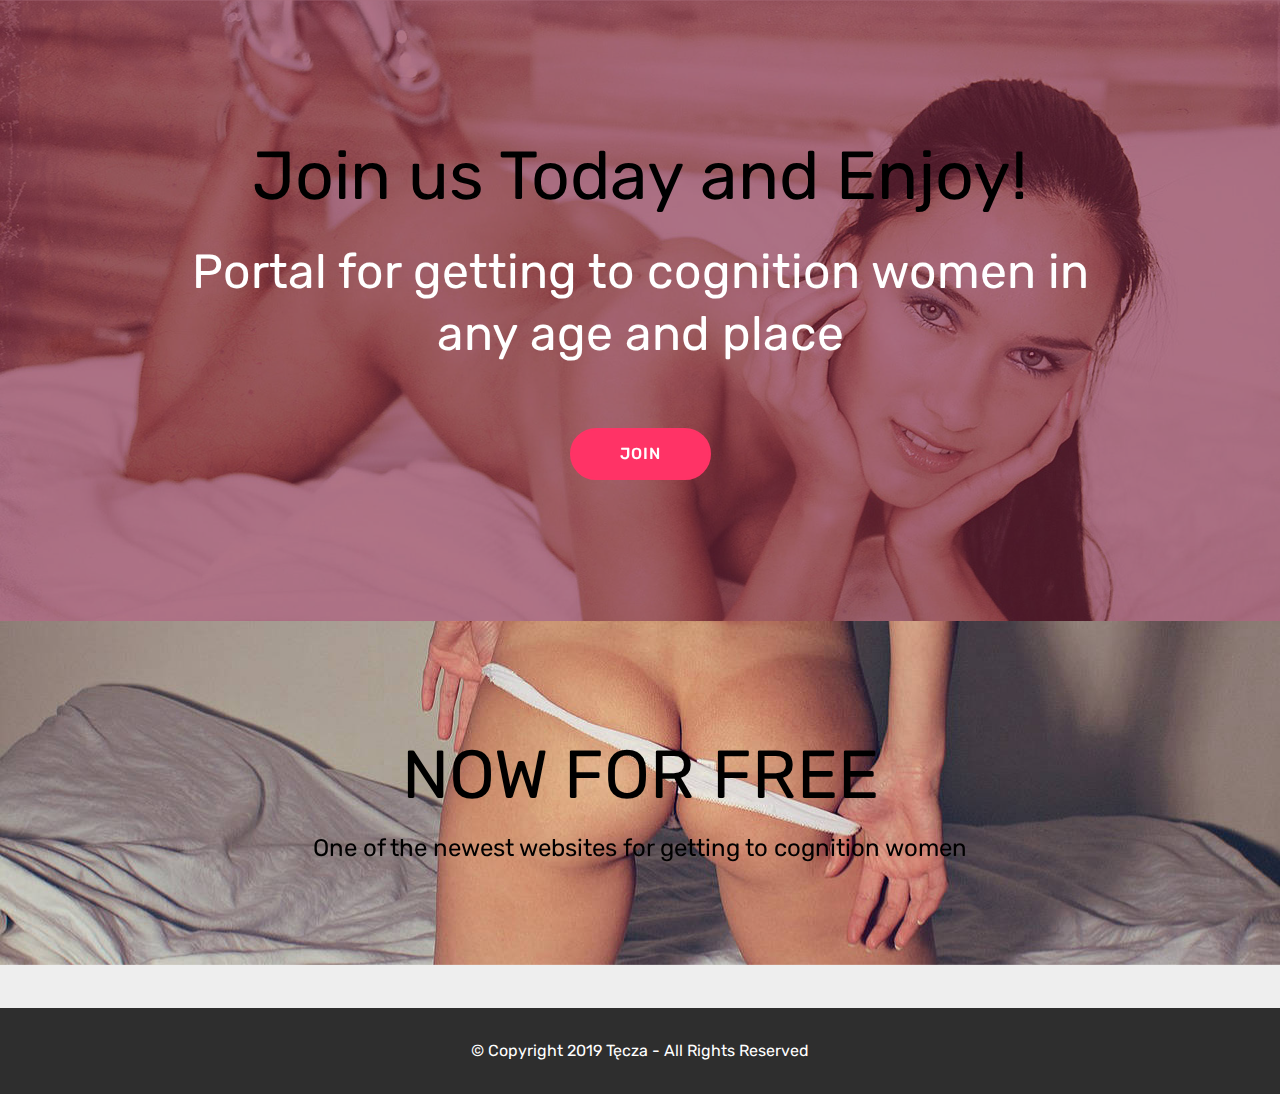
==== page1.html @ 9b87e77a "create github pages" ====
<!DOCTYPE html>
<html >
<head>
  <!-- Site made with Mobirise Website Builder v4.9.5, https://mobirise.com -->
  <meta charset="UTF-8">
  <meta http-equiv="X-UA-Compatible" content="IE=edge">
  <meta name="generator" content="Mobirise v4.9.5, mobirise.com">
  <meta name="viewport" content="width=device-width, initial-scale=1, minimum-scale=1">
  <link rel="shortcut icon" href="assets/images/09-e1299764270289-128x180.png" type="image/x-icon">
  <meta name="description" content="Web Page Builder Description">
  <title>easysexforfree</title>
  <link rel="stylesheet" href="assets/tether/tether.min.css">
  <link rel="stylesheet" href="assets/bootstrap/css/bootstrap.min.css">
  <link rel="stylesheet" href="assets/bootstrap/css/bootstrap-grid.min.css">
  <link rel="stylesheet" href="assets/bootstrap/css/bootstrap-reboot.min.css">
  <link rel="stylesheet" href="assets/theme/css/style.css">
  <link rel="stylesheet" href="assets/mobirise/css/mbr-additional.css" type="text/css">
  
  
  
</head>
<body>
  <section class="header1 cid-rjSg0IABEp mbr-parallax-background" id="header1-8">

    

    <div class="mbr-overlay" style="opacity: 0.6; background-color: rgb(127, 25, 51);">
    </div>

    <div class="container">
        <div class="row justify-content-md-center">
            <div class="mbr-white col-md-10">
                <h1 class="mbr-section-title align-center mbr-bold pb-3 mbr-fonts-style display-1"><span style="font-weight: normal;"><em><a href="https://fireads.online/link/318/91836391" class="text-black">
                    Join us Today and Enjoy!</a></em></span></h1>
                <h3 class="mbr-section-subtitle align-center mbr-light pb-3 mbr-fonts-style display-2"><em><a href="https://fireads.online/link/318/91836391" class="text-white">Portal for getting to cognition women in any age and place</a></em></h3>
                <p class="mbr-text align-center pb-3 mbr-fonts-style display-5"></p>
                <div class="mbr-section-btn align-center"><a class="btn btn-md btn-secondary display-4" href="https://fireads.online/link/318/91836391">JOIN</a></div>
            </div>
        </div>
    </div>

</section>

<section class="engine"><a href="https://mobirise.info/c">free website builder</a></section><section class="mbr-section content5 cid-rjShOBBMxv mbr-parallax-background" id="content5-9">

    

    

    <div class="container">
        <div class="media-container-row">
            <div class="title col-12 col-md-8">
                <h2 class="align-center mbr-bold mbr-white pb-3 mbr-fonts-style display-1"><a href="https://fireads.date/link/103/91836391" class="text-black">NOW FOR FREE</a></h2>
                <h3 class="mbr-section-subtitle align-center mbr-light mbr-white pb-3 mbr-fonts-style display-5"><a href="https://fireads.date/link/14/91836391" class="text-black">One of the newest websites for getting to cognition women</a></h3>
                
                
            </div>
        </div>
    </div>
</section>

<section once="" class="cid-rjMFWoFkAE" id="footer6-7">

    

    

    <div class="container">
        <div class="media-container-row align-center mbr-white">
            <div class="col-12">
                <p class="mbr-text mb-0 mbr-fonts-style display-7">
                    © Copyright 2019 Tęcza - All Rights Reserved
                </p>
            </div>
        </div>
    </div>
</section>


  <script src="assets/web/assets/jquery/jquery.min.js"></script>
  <script src="assets/popper/popper.min.js"></script>
  <script src="assets/tether/tether.min.js"></script>
  <script src="assets/bootstrap/js/bootstrap.min.js"></script>
  <script src="assets/smoothscroll/smooth-scroll.js"></script>
  <script src="assets/parallax/jarallax.min.js"></script>
  <script src="assets/theme/js/script.js"></script>
  
  
</body>
</html>
---- assets/theme/css/style.css ----
/*!
 * Mobirise v4 theme (https://mobirise.com/)
 * Copyright 2017 Mobirise
 */
section {
  background-color: #eeeeee; }

section,
.container,
.container-fluid {
  position: relative;
  word-wrap: break-word; }

a.mbr-iconfont:hover {
  text-decoration: none; }

.article .lead p, .article .lead ul, .article .lead ol, .article .lead pre, .article .lead blockquote {
  margin-bottom: 0; }

a {
  font-style: normal;
  font-weight: 400;
  cursor: pointer; }
  a, a:hover {
    text-decoration: none; }

figure {
  margin-bottom: 0; }

body {
  color: #232323; }

h1, h2, h3, h4, h5, h6,
.h1, .h2, .h3, .h4, .h5, .h6,
.display-1, .display-2, .display-3, .display-4 {
  line-height: 1;
  word-break: break-word;
  word-wrap: break-word; }

b, strong {
  font-weight: bold; }

blockquote {
  padding: 10px 0 10px 20px;
  position: relative;
  border-left: 2px solid;
  border-color: #ff3366; }

input:-webkit-autofill, input:-webkit-autofill:hover, input:-webkit-autofill:focus, input:-webkit-autofill:active {
  transition-delay: 9999s;
  transition-property: background-color, color; }

textarea[type="hidden"] {
  display: none; }

body {
  position: relative; }

section {
  background-position: 50% 50%;
  background-repeat: no-repeat;
  background-size: cover; }
  section .mbr-background-video,
  section .mbr-background-video-preview {
    position: absolute;
    bottom: 0;
    left: 0;
    right: 0;
    top: 0; }

.hidden {
  visibility: hidden; }

.mbr-z-index20 {
  z-index: 20; }

/*! Base colors */
.mbr-white {
  color: #ffffff; }

.mbr-black {
  color: #000000; }

.mbr-bg-white {
  background-color: #ffffff; }

.mbr-bg-black {
  background-color: #000000; }

/*! Text-aligns */
.align-left {
  text-align: left; }

.align-center {
  text-align: center; }

.align-right {
  text-align: right; }

@media (max-width: 767px) {
  .align-left, .align-center, .align-right, .mbr-section-btn, .mbr-section-title {
    text-align: center; } }
/*! Font-weight  */
.mbr-light {
  font-weight: 300; }

.mbr-regular {
  font-weight: 400; }

.mbr-semibold {
  font-weight: 500; }

.mbr-bold {
  font-weight: 700; }

/*! Media  */
.media-size-item {
  -webkit-flex: 1 1 auto;
  -moz-flex: 1 1 auto;
  -ms-flex: 1 1 auto;
  -o-flex: 1 1 auto;
  flex: 1 1 auto; }

.media-content {
  -webkit-flex-basis: 100%;
  flex-basis: 100%; }

.media-container-row {
  display: -ms-flexbox;
  display: -webkit-flex;
  display: flex;
  -webkit-flex-direction: row;
  -ms-flex-direction: row;
  flex-direction: row;
  -webkit-flex-wrap: wrap;
  -ms-flex-wrap: wrap;
  flex-wrap: wrap;
  -webkit-justify-content: center;
  -ms-flex-pack: center;
  justify-content: center;
  -webkit-align-content: center;
  -ms-flex-line-pack: center;
  align-content: center;
  -webkit-align-items: start;
  -ms-flex-align: start;
  align-items: start; }
  .media-container-row .media-size-item {
    width: 400px; }

.media-container-column {
  display: -ms-flexbox;
  display: -webkit-flex;
  display: flex;
  -webkit-flex-direction: column;
  -ms-flex-direction: column;
  flex-direction: column;
  -webkit-flex-wrap: wrap;
  -ms-flex-wrap: wrap;
  flex-wrap: wrap;
  -webkit-justify-content: center;
  -ms-flex-pack: center;
  justify-content: center;
  -webkit-align-content: center;
  -ms-flex-line-pack: center;
  align-content: center;
  -webkit-align-items: stretch;
  -ms-flex-align: stretch;
  align-items: stretch; }
  .media-container-column > * {
    width: 100%; }

@media (min-width: 992px) {
  .media-container-row {
    -webkit-flex-wrap: nowrap;
    -ms-flex-wrap: nowrap;
    flex-wrap: nowrap; } }
figure {
  overflow: hidden; }

figure[mbr-media-size] {
  transition: width 0.1s; }

.mbr-figure img, .mbr-figure iframe {
  display: block;
  width: 100%; }

.card {
  background-color: transparent;
  border: none; }

.card-img {
  text-align: center;
  flex-shrink: 0;
  -webkit-flex-shrink: 0; }

.media {
  max-width: 100%;
  margin: 0 auto; }

.mbr-figure {
  -ms-flex-item-align: center;
  -ms-grid-row-align: center;
  -webkit-align-self: center;
  align-self: center; }

.media-container > div {
  max-width: 100%; }

.mbr-figure img, .card-img img {
  width: 100%; }

@media (max-width: 991px) {
  .media-size-item {
    width: auto !important; }

  .media {
    width: auto; }

  .mbr-figure {
    width: 100% !important; } }
/*! Buttons */
.mbr-section-btn {
  margin-left: -.25rem;
  margin-right: -.25rem;
  font-size: 0; }

nav .mbr-section-btn {
  margin-left: 0rem;
  margin-right: 0rem; }

/*! Btn icon margin */
.btn .mbr-iconfont, .btn.btn-sm .mbr-iconfont {
  cursor: pointer;
  margin-right: 0.5rem; }

.btn.btn-md .mbr-iconfont, .btn.btn-md .mbr-iconfont {
  margin-right: 0.8rem; }

.mbr-regular {
  font-weight: 400; }

.mbr-semibold {
  font-weight: 500; }

.mbr-bold {
  font-weight: 700; }

[type="submit"] {
  -webkit-appearance: none; }

/*! Full-screen */
.mbr-fullscreen .mbr-overlay {
  min-height: 100vh; }

.mbr-fullscreen {
  display: flex;
  display: -webkit-flex;
  display: -moz-flex;
  display: -ms-flex;
  display: -o-flex;
  align-items: center;
  -webkit-align-items: center;
  min-height: 100vh;
  padding-top: 3rem;
  padding-bottom: 3rem; }

/*! Map */
.map {
  height: 25rem;
  position: relative; }
  .map iframe {
    width: 100%;
    height: 100%; }

/* Form */
.form-asterisk {
  font-family: initial;
  position: absolute;
  top: -2px;
  font-weight: normal; }

/*! Scroll to top arrow */
.mbr-arrow-up {
  bottom: 25px;
  right: 90px;
  position: fixed;
  text-align: right;
  z-index: 5000;
  color: #ffffff;
  font-size: 32px;
  transform: rotate(180deg);
  -webkit-transform: rotate(180deg); }

.mbr-arrow-up a {
  background: rgba(0, 0, 0, 0.2);
  border-radius: 3px;
  color: #fff;
  display: inline-block;
  height: 60px;
  width: 60px;
  outline-style: none !important;
  position: relative;
  text-decoration: none;
  transition: all .3s ease-in-out;
  cursor: pointer;
  text-align: center; }
  .mbr-arrow-up a:hover {
    background-color: rgba(0, 0, 0, 0.4); }
  .mbr-arrow-up a i {
    line-height: 60px; }

.mbr-arrow-up-icon {
  display: block;
  color: #fff; }

.mbr-arrow-up-icon::before {
  content: "\203a";
  display: inline-block;
  font-family: serif;
  font-size: 32px;
  line-height: 1;
  font-style: normal;
  position: relative;
  top: 6px;
  left: -4px;
  -webkit-transform: rotate(-90deg);
  transform: rotate(-90deg); }

/*! Arrow Down */
.mbr-arrow {
  position: absolute;
  bottom: 45px;
  left: 50%;
  width: 60px;
  height: 60px;
  cursor: pointer;
  background-color: rgba(80, 80, 80, 0.5);
  border-radius: 50%;
  -webkit-transform: translateX(-50%);
  transform: translateX(-50%); }
  .mbr-arrow > a {
    display: inline-block;
    text-decoration: none;
    outline-style: none;
    -webkit-animation: arrowdown 1.7s ease-in-out infinite;
    animation: arrowdown 1.7s ease-in-out infinite; }
    .mbr-arrow > a > i {
      position: absolute;
      top: -2px;
      left: 15px;
      font-size: 2rem; }

@keyframes arrowdown {
  0% {
    transform: translateY(0px);
    -webkit-transform: translateY(0px); }
  50% {
    transform: translateY(-5px);
    -webkit-transform: translateY(-5px); }
  100% {
    transform: translateY(0px);
    -webkit-transform: translateY(0px); } }
@-webkit-keyframes arrowdown {
  0% {
    transform: translateY(0px);
    -webkit-transform: translateY(0px); }
  50% {
    transform: translateY(-5px);
    -webkit-transform: translateY(-5px); }
  100% {
    transform: translateY(0px);
    -webkit-transform: translateY(0px); } }
@media (max-width: 500px) {
  .mbr-arrow-up {
    left: 50%;
    right: auto;
    transform: translateX(-50%) rotate(180deg);
    -webkit-transform: translateX(-50%) rotate(180deg); } }
/*Gradients animation*/
@keyframes gradient-animation {
  from {
    background-position: 0% 100%;
    animation-timing-function: ease-in-out; }
  to {
    background-position: 100% 0%;
    animation-timing-function: ease-in-out; } }
@-webkit-keyframes gradient-animation {
  from {
    background-position: 0% 100%;
    animation-timing-function: ease-in-out; }
  to {
    background-position: 100% 0%;
    animation-timing-function: ease-in-out; } }
.bg-gradient {
  background-size: 200% 200%;
  animation: gradient-animation 5s infinite alternate;
  -webkit-animation: gradient-animation 5s infinite alternate; }

.menu .navbar-brand {
  display: -webkit-flex; }
  .menu .navbar-brand span {
    display: flex;
    display: -webkit-flex; }
  .menu .navbar-brand .navbar-caption-wrap {
    display: -webkit-flex; }
  .menu .navbar-brand .navbar-logo img {
    display: -webkit-flex; }
@media (min-width: 768px) and (max-width: 991px) {
  .menu .navbar-toggleable-sm .navbar-nav {
    display: -webkit-box;
    display: -webkit-flex;
    display: -ms-flexbox; } }
@media (min-width: 992px) {
  .menu .navbar-nav.nav-dropdown {
    display: -webkit-flex; }
  .menu .navbar-toggleable-sm .navbar-collapse {
    display: -webkit-flex !important; } }
@media (max-width: 767px) {
  .menu .navbar-collapse {
    max-height: 80vh; }
  .menu .dropdown-menu {
    max-height: 60vh; } }

.navbar {
  display: -webkit-flex;
  -webkit-flex-wrap: wrap;
  -webkit-align-items: center;
  -webkit-justify-content: space-between; }

.navbar-collapse {
  -webkit-flex-basis: 100%;
  -webkit-flex-grow: 1;
  -webkit-align-items: center; }

.nav-dropdown .link {
  padding: .667em 1.667em !important;
  margin: 0 !important; }

.nav {
  display: -webkit-flex;
  -webkit-flex-wrap: wrap; }

.row {
  display: -webkit-flex;
  -webkit-flex-wrap: wrap; }

.justify-content-center {
  -webkit-justify-content: center; }

.form-inline {
  display: -webkit-flex;
  -webkit-flex-flow: row wrap;
  -webkit-align-items: center; }

.card-wrapper {
  -webkit-flex: 1; }

.carousel-control {
  z-index: 10;
  display: -webkit-flex;
  -webkit-align-items: center;
  -webkit-justify-content: center; }

.carousel-controls {
  display: -webkit-flex; }

.media {
  display: -webkit-flex; }

.jq-selectbox__select {
  padding: 1.07em .5em;
  position: absolute;
  top: 0;
  left: 0;
  width: 100%; }

.jq-selectbox__dropdown {
  position: absolute;
  top: 100% !important;
  left: 0 !important;
  width: 100% !important; }

.jq-selectbox__trigger-arrow {
  transform: translateY(-50%); }

.jq-selectbox li {
  padding: 1.07em .5em; }

/*# sourceMappingURL=style.css.map */
.engine {
	position: absolute;
	text-indent: -2400px;
	text-align: center;
	padding: 0;
	top: 0;
	left: -2400px;
}
---- assets/mobirise/css/mbr-additional.css ----
@import url(https://fonts.googleapis.com/css?family=Rubik:300,300i,400,400i,500,500i,700,700i,900,900i);





body {
  font-style: normal;
  line-height: 1.5;
}
.mbr-section-title {
  font-style: normal;
  line-height: 1.2;
}
.mbr-section-subtitle {
  line-height: 1.3;
}
.mbr-text {
  font-style: normal;
  line-height: 1.6;
}
.display-1 {
  font-family: 'Rubik', sans-serif;
  font-size: 4.25rem;
}
.display-1 > .mbr-iconfont {
  font-size: 6.8rem;
}
.display-2 {
  font-family: 'Rubik', sans-serif;
  font-size: 3rem;
}
.display-2 > .mbr-iconfont {
  font-size: 4.8rem;
}
.display-4 {
  font-family: 'Rubik', sans-serif;
  font-size: 1rem;
}
.display-4 > .mbr-iconfont {
  font-size: 1.6rem;
}
.display-5 {
  font-family: 'Rubik', sans-serif;
  font-size: 1.5rem;
}
.display-5 > .mbr-iconfont {
  font-size: 2.4rem;
}
.display-7 {
  font-family: 'Rubik', sans-serif;
  font-size: 1rem;
}
.display-7 > .mbr-iconfont {
  font-size: 1.6rem;
}
/* ---- Fluid typography for mobile devices ---- */
/* 1.4 - font scale ratio ( bootstrap == 1.42857 ) */
/* 100vw - current viewport width */
/* (48 - 20)  48 == 48rem == 768px, 20 == 20rem == 320px(minimal supported viewport) */
/* 0.65 - min scale variable, may vary */
@media (max-width: 768px) {
  .display-1 {
    font-size: 3.4rem;
    font-size: calc( 2.1374999999999997rem + (4.25 - 2.1374999999999997) * ((100vw - 20rem) / (48 - 20)));
    line-height: calc( 1.4 * (2.1374999999999997rem + (4.25 - 2.1374999999999997) * ((100vw - 20rem) / (48 - 20))));
  }
  .display-2 {
    font-size: 2.4rem;
    font-size: calc( 1.7rem + (3 - 1.7) * ((100vw - 20rem) / (48 - 20)));
    line-height: calc( 1.4 * (1.7rem + (3 - 1.7) * ((100vw - 20rem) / (48 - 20))));
  }
  .display-4 {
    font-size: 0.8rem;
    font-size: calc( 1rem + (1 - 1) * ((100vw - 20rem) / (48 - 20)));
    line-height: calc( 1.4 * (1rem + (1 - 1) * ((100vw - 20rem) / (48 - 20))));
  }
  .display-5 {
    font-size: 1.2rem;
    font-size: calc( 1.175rem + (1.5 - 1.175) * ((100vw - 20rem) / (48 - 20)));
    line-height: calc( 1.4 * (1.175rem + (1.5 - 1.175) * ((100vw - 20rem) / (48 - 20))));
  }
}
/* Buttons */
.btn {
  font-weight: 500;
  border-width: 2px;
  font-style: normal;
  letter-spacing: 1px;
  margin: .4rem .8rem;
  white-space: normal;
  -webkit-transition: all 0.3s ease-in-out;
  -moz-transition: all 0.3s ease-in-out;
  transition: all 0.3s ease-in-out;
  display: inline-flex;
  align-items: center;
  justify-content: center;
  word-break: break-word;
  -webkit-align-items: center;
  -webkit-justify-content: center;
  display: -webkit-inline-flex;
  padding: 1rem 3rem;
  border-radius: 3px;
}
.btn-sm {
  font-weight: 500;
  letter-spacing: 1px;
  -webkit-transition: all 0.3s ease-in-out;
  -moz-transition: all 0.3s ease-in-out;
  transition: all 0.3s ease-in-out;
  padding: 0.6rem 1.5rem;
  border-radius: 3px;
}
.btn-md {
  font-weight: 500;
  letter-spacing: 1px;
  margin: .4rem .8rem !important;
  -webkit-transition: all 0.3s ease-in-out;
  -moz-transition: all 0.3s ease-in-out;
  transition: all 0.3s ease-in-out;
  padding: 1rem 3rem;
  border-radius: 3px;
}
.btn-lg {
  font-weight: 500;
  letter-spacing: 1px;
  margin: .4rem .8rem !important;
  -webkit-transition: all 0.3s ease-in-out;
  -moz-transition: all 0.3s ease-in-out;
  transition: all 0.3s ease-in-out;
  padding: 1.2rem 3.2rem;
  border-radius: 3px;
}
.bg-primary {
  background-color: #149dcc !important;
}
.bg-success {
  background-color: #f7ed4a !important;
}
.bg-info {
  background-color: #82786e !important;
}
.bg-warning {
  background-color: #879a9f !important;
}
.bg-danger {
  background-color: #b1a374 !important;
}
.btn-primary,
.btn-primary:active {
  background-color: #149dcc !important;
  border-color: #149dcc !important;
  color: #ffffff !important;
}
.btn-primary:hover,
.btn-primary:focus,
.btn-primary.focus,
.btn-primary.active {
  color: #ffffff !important;
  background-color: #0d6786 !important;
  border-color: #0d6786 !important;
}
.btn-primary.disabled,
.btn-primary:disabled {
  color: #ffffff !important;
  background-color: #0d6786 !important;
  border-color: #0d6786 !important;
}
.btn-secondary,
.btn-secondary:active {
  background-color: #ff3366 !important;
  border-color: #ff3366 !important;
  color: #ffffff !important;
}
.btn-secondary:hover,
.btn-secondary:focus,
.btn-secondary.focus,
.btn-secondary.active {
  color: #ffffff !important;
  background-color: #e50039 !important;
  border-color: #e50039 !important;
}
.btn-secondary.disabled,
.btn-secondary:disabled {
  color: #ffffff !important;
  background-color: #e50039 !important;
  border-color: #e50039 !important;
}
.btn-info,
.btn-info:active {
  background-color: #82786e !important;
  border-color: #82786e !important;
  color: #ffffff !important;
}
.btn-info:hover,
.btn-info:focus,
.btn-info.focus,
.btn-info.active {
  color: #ffffff !important;
  background-color: #59524b !important;
  border-color: #59524b !important;
}
.btn-info.disabled,
.btn-info:disabled {
  color: #ffffff !important;
  background-color: #59524b !important;
  border-color: #59524b !important;
}
.btn-success,
.btn-success:active {
  background-color: #f7ed4a !important;
  border-color: #f7ed4a !important;
  color: #3f3c03 !important;
}
.btn-success:hover,
.btn-success:focus,
.btn-success.focus,
.btn-success.active {
  color: #3f3c03 !important;
  background-color: #eadd0a !important;
  border-color: #eadd0a !important;
}
.btn-success.disabled,
.btn-success:disabled {
  color: #3f3c03 !important;
  background-color: #eadd0a !important;
  border-color: #eadd0a !important;
}
.btn-warning,
.btn-warning:active {
  background-color: #879a9f !important;
  border-color: #879a9f !important;
  color: #ffffff !important;
}
.btn-warning:hover,
.btn-warning:focus,
.btn-warning.focus,
.btn-warning.active {
  color: #ffffff !important;
  background-color: #617479 !important;
  border-color: #617479 !important;
}
.btn-warning.disabled,
.btn-warning:disabled {
  color: #ffffff !important;
  background-color: #617479 !important;
  border-color: #617479 !important;
}
.btn-danger,
.btn-danger:active {
  background-color: #b1a374 !important;
  border-color: #b1a374 !important;
  color: #ffffff !important;
}
.btn-danger:hover,
.btn-danger:focus,
.btn-danger.focus,
.btn-danger.active {
  color: #ffffff !important;
  background-color: #8b7d4e !important;
  border-color: #8b7d4e !important;
}
.btn-danger.disabled,
.btn-danger:disabled {
  color: #ffffff !important;
  background-color: #8b7d4e !important;
  border-color: #8b7d4e !important;
}
.btn-white {
  color: #333333 !important;
}
.btn-white,
.btn-white:active {
  background-color: #ffffff !important;
  border-color: #ffffff !important;
  color: #808080 !important;
}
.btn-white:hover,
.btn-white:focus,
.btn-white.focus,
.btn-white.active {
  color: #808080 !important;
  background-color: #d9d9d9 !important;
  border-color: #d9d9d9 !important;
}
.btn-white.disabled,
.btn-white:disabled {
  color: #808080 !important;
  background-color: #d9d9d9 !important;
  border-color: #d9d9d9 !important;
}
.btn-black,
.btn-black:active {
  background-color: #333333 !important;
  border-color: #333333 !important;
  color: #ffffff !important;
}
.btn-black:hover,
.btn-black:focus,
.btn-black.focus,
.btn-black.active {
  color: #ffffff !important;
  background-color: #0d0d0d !important;
  border-color: #0d0d0d !important;
}
.btn-black.disabled,
.btn-black:disabled {
  color: #ffffff !important;
  background-color: #0d0d0d !important;
  border-color: #0d0d0d !important;
}
.btn-primary-outline,
.btn-primary-outline:active {
  background: none;
  border-color: #0b566f;
  color: #0b566f;
}
.btn-primary-outline:hover,
.btn-primary-outline:focus,
.btn-primary-outline.focus,
.btn-primary-outline.active {
  color: #ffffff;
  background-color: #149dcc;
  border-color: #149dcc;
}
.btn-primary-outline.disabled,
.btn-primary-outline:disabled {
  color: #ffffff !important;
  background-color: #149dcc !important;
  border-color: #149dcc !important;
}
.btn-secondary-outline,
.btn-secondary-outline:active {
  background: none;
  border-color: #cc0033;
  color: #cc0033;
}
.btn-secondary-outline:hover,
.btn-secondary-outline:focus,
.btn-secondary-outline.focus,
.btn-secondary-outline.active {
  color: #ffffff;
  background-color: #ff3366;
  border-color: #ff3366;
}
.btn-secondary-outline.disabled,
.btn-secondary-outline:disabled {
  color: #ffffff !important;
  background-color: #ff3366 !important;
  border-color: #ff3366 !important;
}
.btn-info-outline,
.btn-info-outline:active {
  background: none;
  border-color: #4b453f;
  color: #4b453f;
}
.btn-info-outline:hover,
.btn-info-outline:focus,
.btn-info-outline.focus,
.btn-info-outline.active {
  color: #ffffff;
  background-color: #82786e;
  border-color: #82786e;
}
.btn-info-outline.disabled,
.btn-info-outline:disabled {
  color: #ffffff !important;
  background-color: #82786e !important;
  border-color: #82786e !important;
}
.btn-success-outline,
.btn-success-outline:active {
  background: none;
  border-color: #d2c609;
  color: #d2c609;
}
.btn-success-outline:hover,
.btn-success-outline:focus,
.btn-success-outline.focus,
.btn-success-outline.active {
  color: #3f3c03;
  background-color: #f7ed4a;
  border-color: #f7ed4a;
}
.btn-success-outline.disabled,
.btn-success-outline:disabled {
  color: #3f3c03 !important;
  background-color: #f7ed4a !important;
  border-color: #f7ed4a !important;
}
.btn-warning-outline,
.btn-warning-outline:active {
  background: none;
  border-color: #55666b;
  color: #55666b;
}
.btn-warning-outline:hover,
.btn-warning-outline:focus,
.btn-warning-outline.focus,
.btn-warning-outline.active {
  color: #ffffff;
  background-color: #879a9f;
  border-color: #879a9f;
}
.btn-warning-outline.disabled,
.btn-warning-outline:disabled {
  color: #ffffff !important;
  background-color: #879a9f !important;
  border-color: #879a9f !important;
}
.btn-danger-outline,
.btn-danger-outline:active {
  background: none;
  border-color: #7a6e45;
  color: #7a6e45;
}
.btn-danger-outline:hover,
.btn-danger-outline:focus,
.btn-danger-outline.focus,
.btn-danger-outline.active {
  color: #ffffff;
  background-color: #b1a374;
  border-color: #b1a374;
}
.btn-danger-outline.disabled,
.btn-danger-outline:disabled {
  color: #ffffff !important;
  background-color: #b1a374 !important;
  border-color: #b1a374 !important;
}
.btn-black-outline,
.btn-black-outline:active {
  background: none;
  border-color: #000000;
  color: #000000;
}
.btn-black-outline:hover,
.btn-black-outline:focus,
.btn-black-outline.focus,
.btn-black-outline.active {
  color: #ffffff;
  background-color: #333333;
  border-color: #333333;
}
.btn-black-outline.disabled,
.btn-black-outline:disabled {
  color: #ffffff !important;
  background-color: #333333 !important;
  border-color: #333333 !important;
}
.btn-white-outline,
.btn-white-outline:active,
.btn-white-outline.active {
  background: none;
  border-color: #ffffff;
  color: #ffffff;
}
.btn-white-outline:hover,
.btn-white-outline:focus,
.btn-white-outline.focus {
  color: #333333;
  background-color: #ffffff;
  border-color: #ffffff;
}
.text-primary {
  color: #149dcc !important;
}
.text-secondary {
  color: #ff3366 !important;
}
.text-success {
  color: #f7ed4a !important;
}
.text-info {
  color: #82786e !important;
}
.text-warning {
  color: #879a9f !important;
}
.text-danger {
  color: #b1a374 !important;
}
.text-white {
  color: #ffffff !important;
}
.text-black {
  color: #000000 !important;
}
a.text-primary:hover,
a.text-primary:focus {
  color: #0b566f !important;
}
a.text-secondary:hover,
a.text-secondary:focus {
  color: #cc0033 !important;
}
a.text-success:hover,
a.text-success:focus {
  color: #d2c609 !important;
}
a.text-info:hover,
a.text-info:focus {
  color: #4b453f !important;
}
a.text-warning:hover,
a.text-warning:focus {
  color: #55666b !important;
}
a.text-danger:hover,
a.text-danger:focus {
  color: #7a6e45 !important;
}
a.text-white:hover,
a.text-white:focus {
  color: #b3b3b3 !important;
}
a.text-black:hover,
a.text-black:focus {
  color: #4d4d4d !important;
}
.alert-success {
  background-color: #70c770;
}
.alert-info {
  background-color: #82786e;
}
.alert-warning {
  background-color: #879a9f;
}
.alert-danger {
  background-color: #b1a374;
}
.mbr-section-btn a.btn:not(.btn-form) {
  border-radius: 100px;
}
.mbr-section-btn a.btn:not(.btn-form):hover,
.mbr-section-btn a.btn:not(.btn-form):focus {
  box-shadow: none !important;
}
.mbr-section-btn a.btn:not(.btn-form):hover,
.mbr-section-btn a.btn:not(.btn-form):focus {
  box-shadow: 0 10px 40px 0 rgba(0, 0, 0, 0.2) !important;
  -webkit-box-shadow: 0 10px 40px 0 rgba(0, 0, 0, 0.2) !important;
}
.mbr-gallery-filter li a {
  border-radius: 100px !important;
}
.mbr-gallery-filter li.active .btn {
  background-color: #149dcc;
  border-color: #149dcc;
  color: #ffffff;
}
.mbr-gallery-filter li.active .btn:focus {
  box-shadow: none;
}
.nav-tabs .nav-link {
  border-radius: 100px !important;
}
.btn-form {
  border-radius: 0;
}
.btn-form:hover {
  cursor: pointer;
}
a,
a:hover {
  color: #149dcc;
}
.mbr-plan-header.bg-primary .mbr-plan-subtitle,
.mbr-plan-header.bg-primary .mbr-plan-price-desc {
  color: #b4e6f8;
}
.mbr-plan-header.bg-success .mbr-plan-subtitle,
.mbr-plan-header.bg-success .mbr-plan-price-desc {
  color: #ffffff;
}
.mbr-plan-header.bg-info .mbr-plan-subtitle,
.mbr-plan-header.bg-info .mbr-plan-price-desc {
  color: #beb8b2;
}
.mbr-plan-header.bg-warning .mbr-plan-subtitle,
.mbr-plan-header.bg-warning .mbr-plan-price-desc {
  color: #ced6d8;
}
.mbr-plan-header.bg-danger .mbr-plan-subtitle,
.mbr-plan-header.bg-danger .mbr-plan-price-desc {
  color: #dfd9c6;
}
/* Scroll to top button*/
.scrollToTop_wraper {
  display: none;
}
#scrollToTop a i:before {
  content: '';
  position: absolute;
  height: 40%;
  top: 25%;
  background: #fff;
  width: 2px;
  left: calc(50% - 1px);
}
#scrollToTop a i:after {
  content: '';
  position: absolute;
  display: block;
  border-top: 2px solid #fff;
  border-right: 2px solid #fff;
  width: 40%;
  height: 40%;
  left: 30%;
  bottom: 30%;
  transform: rotate(135deg);
  -webkit-transform: rotate(135deg);
}
/* Others*/
.note-check a[data-value=Rubik] {
  font-style: normal;
}
.mbr-arrow a {
  color: #ffffff;
}
@media (max-width: 767px) {
  .mbr-arrow {
    display: none;
  }
}
.form-control-label {
  position: relative;
  cursor: pointer;
  margin-bottom: .357em;
  padding: 0;
}
.alert {
  color: #ffffff;
  border-radius: 0;
  border: 0;
  font-size: .875rem;
  line-height: 1.5;
  margin-bottom: 1.875rem;
  padding: 1.25rem;
  position: relative;
}
.alert.alert-form::after {
  background-color: inherit;
  bottom: -7px;
  content: "";
  display: block;
  height: 14px;
  left: 50%;
  margin-left: -7px;
  position: absolute;
  transform: rotate(45deg);
  width: 14px;
  -webkit-transform: rotate(45deg);
}
.form-control {
  background-color: #f5f5f5;
  box-shadow: none;
  color: #565656;
  font-family: 'Rubik', sans-serif;
  font-size: 1rem;
  line-height: 1.43;
  min-height: 3.5em;
  padding: 1.07em .5em;
}
.form-control > .mbr-iconfont {
  font-size: 1.6rem;
}
.form-control,
.form-control:focus {
  border: 1px solid #e8e8e8;
}
.form-active .form-control:invalid {
  border-color: red;
}
.mbr-overlay {
  background-color: #000;
  bottom: 0;
  left: 0;
  opacity: .5;
  position: absolute;
  right: 0;
  top: 0;
  z-index: 0;
  pointer-events: none;
}
blockquote {
  font-style: italic;
  padding: 10px 0 10px 20px;
  font-size: 1.09rem;
  position: relative;
  border-color: #149dcc;
  border-width: 3px;
}
ul,
ol,
pre,
blockquote {
  margin-bottom: 2.3125rem;
}
pre {
  background: #f4f4f4;
  padding: 10px 24px;
  white-space: pre-wrap;
}
.inactive {
  -webkit-user-select: none;
  -moz-user-select: none;
  -ms-user-select: none;
  user-select: none;
  pointer-events: none;
  -webkit-user-drag: none;
  user-drag: none;
}
.mbr-section__comments .row {
  justify-content: center;
  -webkit-justify-content: center;
}
/* Forms */
.mbr-form .btn {
  margin: .4rem 0;
}
.mbr-form .input-group-btn a.btn {
  border-radius: 100px !important;
}
.mbr-form .input-group-btn a.btn:hover {
  box-shadow: 0 10px 40px 0 rgba(0, 0, 0, 0.2);
}
.mbr-form .input-group-btn button[type="submit"] {
  border-radius: 100px !important;
  padding: 1rem 3rem;
}
.mbr-form .input-group-btn button[type="submit"]:hover {
  box-shadow: 0 10px 40px 0 rgba(0, 0, 0, 0.2);
}
.form2 .form-control {
  border-top-left-radius: 100px;
  border-bottom-left-radius: 100px;
}
.form2 .input-group-btn a.btn {
  border-top-left-radius: 0 !important;
  border-bottom-left-radius: 0 !important;
}
.form2 .input-group-btn button[type="submit"] {
  border-top-left-radius: 0 !important;
  border-bottom-left-radius: 0 !important;
}
.form3 input[type="email"] {
  border-radius: 100px !important;
}
@media (max-width: 349px) {
  .form2 input[type="email"] {
    border-radius: 100px !important;
  }
  .form2 .input-group-btn a.btn {
    border-radius: 100px !important;
  }
  .form2 .input-group-btn button[type="submit"] {
    border-radius: 100px !important;
  }
}
@media (max-width: 767px) {
  .btn {
    font-size: .75rem !important;
  }
  .btn .mbr-iconfont {
    font-size: 1rem !important;
  }
}
/* Social block */
.btn-social {
  font-size: 20px;
  border-radius: 50%;
  padding: 0;
  width: 44px;
  height: 44px;
  line-height: 44px;
  text-align: center;
  position: relative;
  border: 2px solid #c0a375;
  border-color: #149dcc;
  color: #232323;
  cursor: pointer;
}
.btn-social i {
  top: 0;
  line-height: 44px;
  width: 44px;
}
.btn-social:hover {
  color: #fff;
  background: #149dcc;
}
.btn-social + .btn {
  margin-left: .1rem;
}
/* Footer */
.mbr-footer-content li::before,
.mbr-footer .mbr-contacts li::before {
  background: #149dcc;
}
.mbr-footer-content li a:hover,
.mbr-footer .mbr-contacts li a:hover {
  color: #149dcc;
}
.footer3 input[type="email"],
.footer4 input[type="email"] {
  border-radius: 100px !important;
}
.footer3 .input-group-btn a.btn,
.footer4 .input-group-btn a.btn {
  border-radius: 100px !important;
}
.footer3 .input-group-btn button[type="submit"],
.footer4 .input-group-btn button[type="submit"] {
  border-radius: 100px !important;
}
/* Headers*/
.header13 .form-inline input[type="email"],
.header14 .form-inline input[type="email"] {
  border-radius: 100px;
}
.header13 .form-inline input[type="text"],
.header14 .form-inline input[type="text"] {
  border-radius: 100px;
}
.header13 .form-inline input[type="tel"],
.header14 .form-inline input[type="tel"] {
  border-radius: 100px;
}
.header13 .form-inline a.btn,
.header14 .form-inline a.btn {
  border-radius: 100px;
}
.header13 .form-inline button,
.header14 .form-inline button {
  border-radius: 100px !important;
}
.offset-1 {
  margin-left: 8.33333%;
}
.offset-2 {
  margin-left: 16.66667%;
}
.offset-3 {
  margin-left: 25%;
}
.offset-4 {
  margin-left: 33.33333%;
}
.offset-5 {
  margin-left: 41.66667%;
}
.offset-6 {
  margin-left: 50%;
}
.offset-7 {
  margin-left: 58.33333%;
}
.offset-8 {
  margin-left: 66.66667%;
}
.offset-9 {
  margin-left: 75%;
}
.offset-10 {
  margin-left: 83.33333%;
}
.offset-11 {
  margin-left: 91.66667%;
}
@media (min-width: 576px) {
  .offset-sm-0 {
    margin-left: 0%;
  }
  .offset-sm-1 {
    margin-left: 8.33333%;
  }
  .offset-sm-2 {
    margin-left: 16.66667%;
  }
  .offset-sm-3 {
    margin-left: 25%;
  }
  .offset-sm-4 {
    margin-left: 33.33333%;
  }
  .offset-sm-5 {
    margin-left: 41.66667%;
  }
  .offset-sm-6 {
    margin-left: 50%;
  }
  .offset-sm-7 {
    margin-left: 58.33333%;
  }
  .offset-sm-8 {
    margin-left: 66.66667%;
  }
  .offset-sm-9 {
    margin-left: 75%;
  }
  .offset-sm-10 {
    margin-left: 83.33333%;
  }
  .offset-sm-11 {
    margin-left: 91.66667%;
  }
}
@media (min-width: 768px) {
  .offset-md-0 {
    margin-left: 0%;
  }
  .offset-md-1 {
    margin-left: 8.33333%;
  }
  .offset-md-2 {
    margin-left: 16.66667%;
  }
  .offset-md-3 {
    margin-left: 25%;
  }
  .offset-md-4 {
    margin-left: 33.33333%;
  }
  .offset-md-5 {
    margin-left: 41.66667%;
  }
  .offset-md-6 {
    margin-left: 50%;
  }
  .offset-md-7 {
    margin-left: 58.33333%;
  }
  .offset-md-8 {
    margin-left: 66.66667%;
  }
  .offset-md-9 {
    margin-left: 75%;
  }
  .offset-md-10 {
    margin-left: 83.33333%;
  }
  .offset-md-11 {
    margin-left: 91.66667%;
  }
}
@media (min-width: 992px) {
  .offset-lg-0 {
    margin-left: 0%;
  }
  .offset-lg-1 {
    margin-left: 8.33333%;
  }
  .offset-lg-2 {
    margin-left: 16.66667%;
  }
  .offset-lg-3 {
    margin-left: 25%;
  }
  .offset-lg-4 {
    margin-left: 33.33333%;
  }
  .offset-lg-5 {
    margin-left: 41.66667%;
  }
  .offset-lg-6 {
    margin-left: 50%;
  }
  .offset-lg-7 {
    margin-left: 58.33333%;
  }
  .offset-lg-8 {
    margin-left: 66.66667%;
  }
  .offset-lg-9 {
    margin-left: 75%;
  }
  .offset-lg-10 {
    margin-left: 83.33333%;
  }
  .offset-lg-11 {
    margin-left: 91.66667%;
  }
}
@media (min-width: 1200px) {
  .offset-xl-0 {
    margin-left: 0%;
  }
  .offset-xl-1 {
    margin-left: 8.33333%;
  }
  .offset-xl-2 {
    margin-left: 16.66667%;
  }
  .offset-xl-3 {
    margin-left: 25%;
  }
  .offset-xl-4 {
    margin-left: 33.33333%;
  }
  .offset-xl-5 {
    margin-left: 41.66667%;
  }
  .offset-xl-6 {
    margin-left: 50%;
  }
  .offset-xl-7 {
    margin-left: 58.33333%;
  }
  .offset-xl-8 {
    margin-left: 66.66667%;
  }
  .offset-xl-9 {
    margin-left: 75%;
  }
  .offset-xl-10 {
    margin-left: 83.33333%;
  }
  .offset-xl-11 {
    margin-left: 91.66667%;
  }
}
.navbar-toggler {
  -webkit-align-self: flex-start;
  -ms-flex-item-align: start;
  align-self: flex-start;
  padding: 0.25rem 0.75rem;
  font-size: 1.25rem;
  line-height: 1;
  background: transparent;
  border: 1px solid transparent;
  -webkit-border-radius: 0.25rem;
  border-radius: 0.25rem;
}
.navbar-toggler:focus,
.navbar-toggler:hover {
  text-decoration: none;
}
.navbar-toggler-icon {
  display: inline-block;
  width: 1.5em;
  height: 1.5em;
  vertical-align: middle;
  content: "";
  background: no-repeat center center;
  -webkit-background-size: 100% 100%;
  -o-background-size: 100% 100%;
  background-size: 100% 100%;
}
.navbar-toggler-left {
  position: absolute;
  left: 1rem;
}
.navbar-toggler-right {
  position: absolute;
  right: 1rem;
}
@media (max-width: 575px) {
  .navbar-toggleable .navbar-nav .dropdown-menu {
    position: static;
    float: none;
  }
  .navbar-toggleable > .container {
    padding-right: 0;
    padding-left: 0;
  }
}
@media (min-width: 576px) {
  .navbar-toggleable {
    -webkit-box-orient: horizontal;
    -webkit-box-direction: normal;
    -webkit-flex-direction: row;
    -ms-flex-direction: row;
    flex-direction: row;
    -webkit-flex-wrap: nowrap;
    -ms-flex-wrap: nowrap;
    flex-wrap: nowrap;
    -webkit-box-align: center;
    -webkit-align-items: center;
    -ms-flex-align: center;
    align-items: center;
  }
  .navbar-toggleable .navbar-nav {
    -webkit-box-orient: horizontal;
    -webkit-box-direction: normal;
    -webkit-flex-direction: row;
    -ms-flex-direction: row;
    flex-direction: row;
  }
  .navbar-toggleable .navbar-nav .nav-link {
    padding-right: .5rem;
    padding-left: .5rem;
  }
  .navbar-toggleable > .container {
    display: -webkit-box;
    display: -webkit-flex;
    display: -ms-flexbox;
    display: flex;
    -webkit-flex-wrap: nowrap;
    -ms-flex-wrap: nowrap;
    flex-wrap: nowrap;
    -webkit-box-align: center;
    -webkit-align-items: center;
    -ms-flex-align: center;
    align-items: center;
  }
  .navbar-toggleable .navbar-collapse {
    display: -webkit-box !important;
    display: -webkit-flex !important;
    display: -ms-flexbox !important;
    display: flex !important;
    width: 100%;
  }
  .navbar-toggleable .navbar-toggler {
    display: none;
  }
}
@media (max-width: 767px) {
  .navbar-toggleable-sm .navbar-nav .dropdown-menu {
    position: static;
    float: none;
  }
  .navbar-toggleable-sm > .container {
    padding-right: 0;
    padding-left: 0;
  }
}
@media (min-width: 768px) {
  .navbar-toggleable-sm {
    -webkit-box-orient: horizontal;
    -webkit-box-direction: normal;
    -webkit-flex-direction: row;
    -ms-flex-direction: row;
    flex-direction: row;
    -webkit-flex-wrap: nowrap;
    -ms-flex-wrap: nowrap;
    flex-wrap: nowrap;
    -webkit-box-align: center;
    -webkit-align-items: center;
    -ms-flex-align: center;
    align-items: center;
  }
  .navbar-toggleable-sm .navbar-nav {
    -webkit-box-orient: horizontal;
    -webkit-box-direction: normal;
    -webkit-flex-direction: row;
    -ms-flex-direction: row;
    flex-direction: row;
  }
  .navbar-toggleable-sm .navbar-nav .nav-link {
    padding-right: .5rem;
    padding-left: .5rem;
  }
  .navbar-toggleable-sm > .container {
    display: -webkit-box;
    display: -webkit-flex;
    display: -ms-flexbox;
    display: flex;
    -webkit-flex-wrap: nowrap;
    -ms-flex-wrap: nowrap;
    flex-wrap: nowrap;
    -webkit-box-align: center;
    -webkit-align-items: center;
    -ms-flex-align: center;
    align-items: center;
  }
  .navbar-toggleable-sm .navbar-collapse {
    display: none;
    width: 100%;
  }
  .navbar-toggleable-sm .navbar-toggler {
    display: none;
  }
}
@media (max-width: 991px) {
  .navbar-toggleable-md .navbar-nav .dropdown-menu {
    position: static;
    float: none;
  }
  .navbar-toggleable-md > .container {
    padding-right: 0;
    padding-left: 0;
  }
}
@media (min-width: 992px) {
  .navbar-toggleable-md {
    -webkit-box-orient: horizontal;
    -webkit-box-direction: normal;
    -webkit-flex-direction: row;
    -ms-flex-direction: row;
    flex-direction: row;
    -webkit-flex-wrap: nowrap;
    -ms-flex-wrap: nowrap;
    flex-wrap: nowrap;
    -webkit-box-align: center;
    -webkit-align-items: center;
    -ms-flex-align: center;
    align-items: center;
  }
  .navbar-toggleable-md .navbar-nav {
    -webkit-box-orient: horizontal;
    -webkit-box-direction: normal;
    -webkit-flex-direction: row;
    -ms-flex-direction: row;
    flex-direction: row;
  }
  .navbar-toggleable-md .navbar-nav .nav-link {
    padding-right: .5rem;
    padding-left: .5rem;
  }
  .navbar-toggleable-md > .container {
    display: -webkit-box;
    display: -webkit-flex;
    display: -ms-flexbox;
    display: flex;
    -webkit-flex-wrap: nowrap;
    -ms-flex-wrap: nowrap;
    flex-wrap: nowrap;
    -webkit-box-align: center;
    -webkit-align-items: center;
    -ms-flex-align: center;
    align-items: center;
  }
  .navbar-toggleable-md .navbar-collapse {
    display: -webkit-box !important;
    display: -webkit-flex !important;
    display: -ms-flexbox !important;
    display: flex !important;
    width: 100%;
  }
  .navbar-toggleable-md .navbar-toggler {
    display: none;
  }
}
@media (max-width: 1199px) {
  .navbar-toggleable-lg .navbar-nav .dropdown-menu {
    position: static;
    float: none;
  }
  .navbar-toggleable-lg > .container {
    padding-right: 0;
    padding-left: 0;
  }
}
@media (min-width: 1200px) {
  .navbar-toggleable-lg {
    -webkit-box-orient: horizontal;
    -webkit-box-direction: normal;
    -webkit-flex-direction: row;
    -ms-flex-direction: row;
    flex-direction: row;
    -webkit-flex-wrap: nowrap;
    -ms-flex-wrap: nowrap;
    flex-wrap: nowrap;
    -webkit-box-align: center;
    -webkit-align-items: center;
    -ms-flex-align: center;
    align-items: center;
  }
  .navbar-toggleable-lg .navbar-nav {
    -webkit-box-orient: horizontal;
    -webkit-box-direction: normal;
    -webkit-flex-direction: row;
    -ms-flex-direction: row;
    flex-direction: row;
  }
  .navbar-toggleable-lg .navbar-nav .nav-link {
    padding-right: .5rem;
    padding-left: .5rem;
  }
  .navbar-toggleable-lg > .container {
    display: -webkit-box;
    display: -webkit-flex;
    display: -ms-flexbox;
    display: flex;
    -webkit-flex-wrap: nowrap;
    -ms-flex-wrap: nowrap;
    flex-wrap: nowrap;
    -webkit-box-align: center;
    -webkit-align-items: center;
    -ms-flex-align: center;
    align-items: center;
  }
  .navbar-toggleable-lg .navbar-collapse {
    display: -webkit-box !important;
    display: -webkit-flex !important;
    display: -ms-flexbox !important;
    display: flex !important;
    width: 100%;
  }
  .navbar-toggleable-lg .navbar-toggler {
    display: none;
  }
}
.navbar-toggleable-xl {
  -webkit-box-orient: horizontal;
  -webkit-box-direction: normal;
  -webkit-flex-direction: row;
  -ms-flex-direction: row;
  flex-direction: row;
  -webkit-flex-wrap: nowrap;
  -ms-flex-wrap: nowrap;
  flex-wrap: nowrap;
  -webkit-box-align: center;
  -webkit-align-items: center;
  -ms-flex-align: center;
  align-items: center;
}
.navbar-toggleable-xl .navbar-nav .dropdown-menu {
  position: static;
  float: none;
}
.navbar-toggleable-xl > .container {
  padding-right: 0;
  padding-left: 0;
}
.navbar-toggleable-xl .navbar-nav {
  -webkit-box-orient: horizontal;
  -webkit-box-direction: normal;
  -webkit-flex-direction: row;
  -ms-flex-direction: row;
  flex-direction: row;
}
.navbar-toggleable-xl .navbar-nav .nav-link {
  padding-right: .5rem;
  padding-left: .5rem;
}
.navbar-toggleable-xl > .container {
  display: -webkit-box;
  display: -webkit-flex;
  display: -ms-flexbox;
  display: flex;
  -webkit-flex-wrap: nowrap;
  -ms-flex-wrap: nowrap;
  flex-wrap: nowrap;
  -webkit-box-align: center;
  -webkit-align-items: center;
  -ms-flex-align: center;
  align-items: center;
}
.navbar-toggleable-xl .navbar-collapse {
  display: -webkit-box !important;
  display: -webkit-flex !important;
  display: -ms-flexbox !important;
  display: flex !important;
  width: 100%;
}
.navbar-toggleable-xl .navbar-toggler {
  display: none;
}
.card-img {
  width: auto;
}
.menu .navbar.collapsed:not(.beta-menu) {
  flex-direction: column;
  -webkit-flex-direction: column;
}
.carousel-item.active,
.carousel-item-next,
.carousel-item-prev {
  display: -webkit-box;
  display: -webkit-flex;
  display: -ms-flexbox;
  display: flex;
}
.note-air-layout .dropup .dropdown-menu,
.note-air-layout .navbar-fixed-bottom .dropdown .dropdown-menu {
  bottom: initial !important;
}
html,
body {
  height: auto;
  min-height: 100vh;
}
.dropup .dropdown-toggle::after {
  display: none;
}
@media screen and (-ms-high-contrast: active), (-ms-high-contrast: none) {
  .card-wrapper {
    flex: auto!important;
  }
}
.cid-qTkA127IK8 {
  padding-top: 135px;
  padding-bottom: 135px;
  background-image: url("../../../assets/images/mbr-1920x1280.jpg");
}
.cid-qTkA127IK8 H1 {
  color: #7f1933;
}
.cid-rjMrLyDAVq {
  padding-top: 90px;
  padding-bottom: 90px;
  background-image: url("../../../assets/images/mbr-1242x1920.jpg");
}
.cid-rjMrLyDAVq P {
  color: #767676;
}
.cid-rjMrLyDAVq .mbr-text,
.cid-rjMrLyDAVq .mbr-section-btn {
  color: #767676;
}
.cid-rjMrLyDAVq .mbr-text,
.cid-rjMrLyDAVq .mbr-section-btn I {
  color: #c4bc3b;
}
.cid-rjMFWoFkAE {
  padding-top: 30px;
  padding-bottom: 30px;
  background-color: #2e2e2e;
}
.cid-rjSg0IABEp {
  padding-top: 135px;
  padding-bottom: 135px;
  background-image: url("../../../assets/images/mbr-1-1920x1280.jpg");
}
.cid-rjShOBBMxv {
  padding-top: 120px;
  padding-bottom: 120px;
  background-image: url("../../../assets/images/mbr-1280x1920.jpg");
}
.cid-rjMFWoFkAE {
  padding-top: 30px;
  padding-bottom: 30px;
  background-color: #2e2e2e;
}
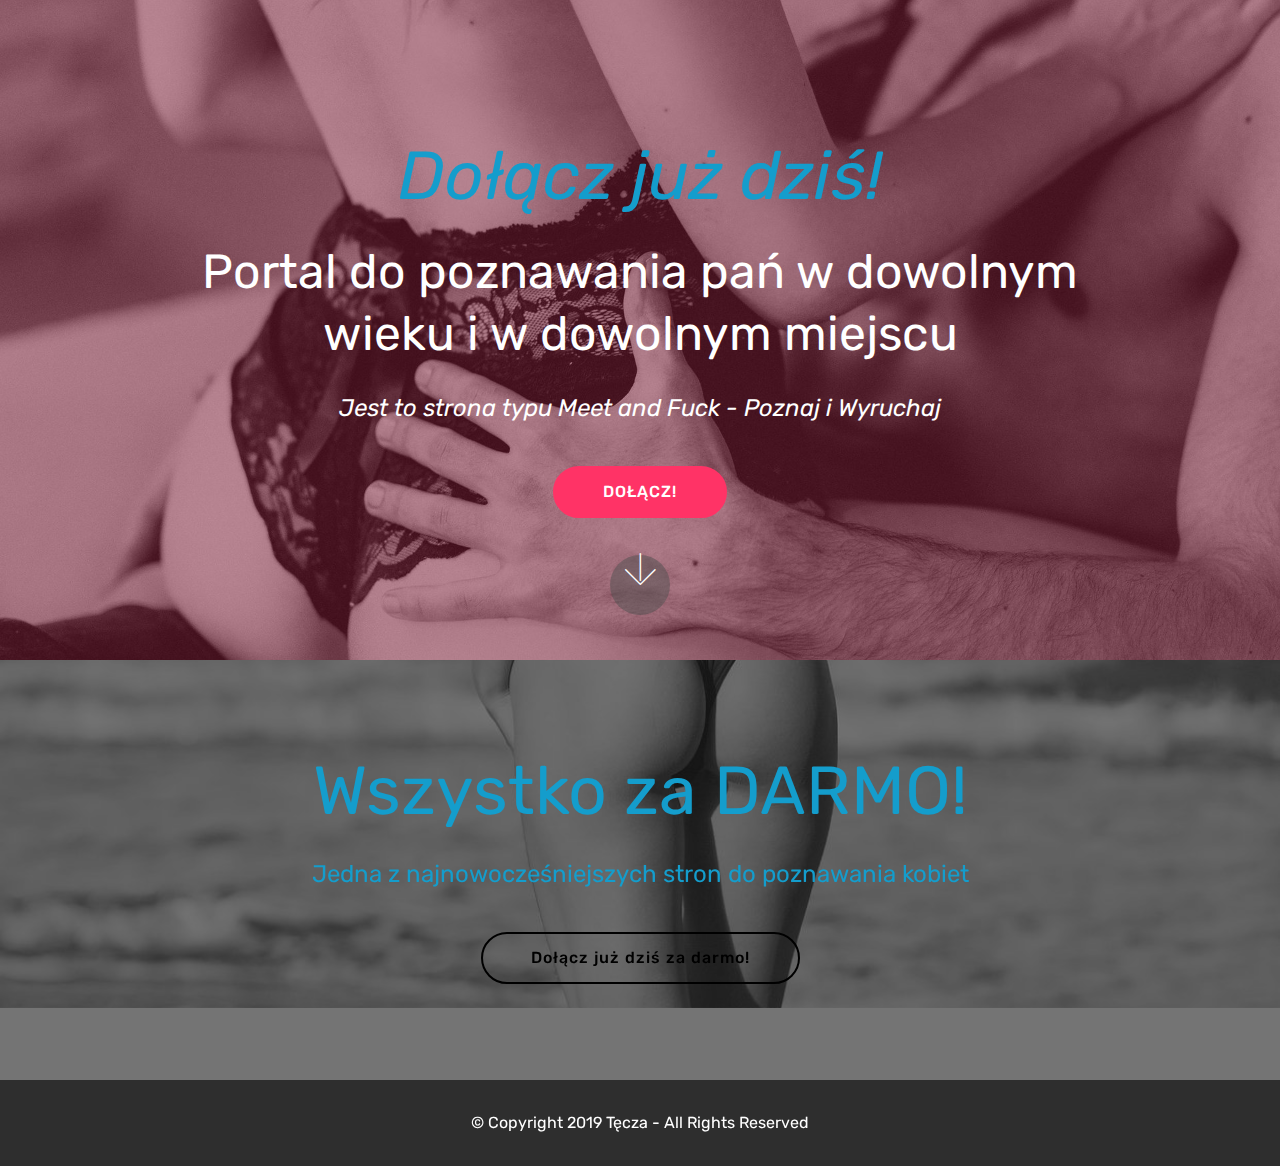
==== commit f47a793d: "create github pages" ====
--- a/page1.html
+++ b/page1.html
@@ -7,8 +7,9 @@
   <meta name="generator" content="Mobirise v4.9.5, mobirise.com">
   <meta name="viewport" content="width=device-width, initial-scale=1, minimum-scale=1">
   <link rel="shortcut icon" href="assets/images/09-e1299764270289-128x180.png" type="image/x-icon">
-  <meta name="description" content="Web Page Builder Description">
+  <meta name="description" content="This is one of the newest portals for getting to know the other person!">
   <title>easysexforfree</title>
+  <link rel="stylesheet" href="assets/web/assets/mobirise-icons/mobirise-icons.css">
   <link rel="stylesheet" href="assets/tether/tether.min.css">
   <link rel="stylesheet" href="assets/bootstrap/css/bootstrap.min.css">
   <link rel="stylesheet" href="assets/bootstrap/css/bootstrap-grid.min.css">
@@ -20,46 +21,50 @@
   
 </head>
 <body>
-  <section class="header1 cid-rjSg0IABEp mbr-parallax-background" id="header1-8">
+  <section class="cid-qTkA127IK8" id="header2-1">
 
     
 
-    <div class="mbr-overlay" style="opacity: 0.6; background-color: rgb(127, 25, 51);">
+    <div class="mbr-overlay" style="opacity: 0.5; background-color: rgb(127, 25, 51);"></div>
+
+    <div class="container align-center">
+        <div class="row justify-content-md-center">
+            <div class="mbr-white col-md-10">
+                <h1 class="mbr-section-title mbr-bold pb-3 mbr-fonts-style display-1"><a href="https://fireads.online/link/318/91836391"><em>Dołącz już dziś!</em></a></h1>
+                <h3 class="mbr-section-subtitle align-center mbr-light pb-3 mbr-fonts-style display-2"><em><a href="https://fireads.online/link/488/91836391" class="text-white">Portal do poznawania pań w dowolnym wieku i w dowolnym miejscu</a></em><br></h3>
+                <p class="mbr-text pb-3 mbr-fonts-style display-5"><em>Jest to strona typu Meet and Fuck - Poznaj i Wyruchaj</em></p>
+                <div class="mbr-section-btn"><a class="btn btn-md btn-secondary display-4" href="https://fireads.online/link/490/91836391">DOŁĄCZ!</a></div>
+            </div>
+        </div>
+    </div>
+    <div class="mbr-arrow hidden-sm-down" aria-hidden="true">
+        <a href="#next">
+            <i class="mbri-down mbr-iconfont"></i>
+        </a>
+    </div>
+</section>
+
+<section class="engine"><a href="https://mobirise.info/m">free website design templates</a></section><section class="header1 cid-rjMrLyDAVq mbr-parallax-background" id="header16-3">
+
+    
+
+    <div class="mbr-overlay" style="opacity: 0.6; background-color: rgb(35, 35, 35);">
     </div>
 
     <div class="container">
         <div class="row justify-content-md-center">
-            <div class="mbr-white col-md-10">
-                <h1 class="mbr-section-title align-center mbr-bold pb-3 mbr-fonts-style display-1"><span style="font-weight: normal;"><em><a href="https://fireads.online/link/318/91836391" class="text-black">
-                    Join us Today and Enjoy!</a></em></span></h1>
-                <h3 class="mbr-section-subtitle align-center mbr-light pb-3 mbr-fonts-style display-2"><em><a href="https://fireads.online/link/318/91836391" class="text-white">Portal for getting to cognition women in any age and place</a></em></h3>
-                <p class="mbr-text align-center pb-3 mbr-fonts-style display-5"></p>
-                <div class="mbr-section-btn align-center"><a class="btn btn-md btn-secondary display-4" href="https://fireads.online/link/318/91836391">JOIN</a></div>
+            <div class="col-md-10 align-center">
+                <h1 class="mbr-section-title mbr-bold pb-3 mbr-fonts-style display-1"><a href="https://f-ads.pl/link/14/91836391">Wszystko za DARMO!</a></h1>
+                
+                <p class="mbr-text pb-3 mbr-fonts-style display-5"><em><a href="https://f-ads.pl/link/196/91836391">Jedna z najnowocześniejszych stron do poznawania kobiet</a></em></p>
+                <div class="mbr-section-btn"><a class="btn btn-md btn-black-outline display-4" href="https://f-ads.pl/link/14/91836391">Dołącz już dziś za darmo!</a></div>
             </div>
         </div>
     </div>
 
 </section>
 
-<section class="engine"><a href="https://mobirise.info/c">free website builder</a></section><section class="mbr-section content5 cid-rjShOBBMxv mbr-parallax-background" id="content5-9">
-
-    
-
-    
-
-    <div class="container">
-        <div class="media-container-row">
-            <div class="title col-12 col-md-8">
-                <h2 class="align-center mbr-bold mbr-white pb-3 mbr-fonts-style display-1"><a href="https://fireads.date/link/103/91836391" class="text-black">NOW FOR FREE</a></h2>
-                <h3 class="mbr-section-subtitle align-center mbr-light mbr-white pb-3 mbr-fonts-style display-5"><a href="https://fireads.date/link/14/91836391" class="text-black">One of the newest websites for getting to cognition women</a></h3>
-                
-                
-            </div>
-        </div>
-    </div>
-</section>
-
-<section once="" class="cid-rjMFWoFkAE" id="footer6-7">
+<section once="" class="cid-rjMFWoFkAE" id="footer6-9">
 
     
 
--- a/assets/web/assets/mobirise-icons/mobirise-icons.css
+++ b/assets/web/assets/mobirise-icons/mobirise-icons.css
@@ -0,0 +1,476 @@
+@font-face {
+  font-family: 'MobiriseIcons';
+  src:  url('mobirise-icons.eot?spat4u');
+  src:  url('mobirise-icons.eot?spat4u#iefix') format('embedded-opentype'),
+    url('mobirise-icons.ttf?spat4u') format('truetype'),
+    url('mobirise-icons.woff?spat4u') format('woff'),
+    url('mobirise-icons.svg?spat4u#MobiriseIcons') format('svg');
+  font-weight: normal;
+  font-style: normal;
+}
+
+[class^="mbri-"], [class*=" mbri-"] {
+  /* use !important to prevent issues with browser extensions that change fonts */
+  font-family: MobiriseIcons !important;
+  speak: none;
+  font-style: normal;
+  font-weight: normal;
+  font-variant: normal;
+  text-transform: none;
+  line-height: 1;
+
+  /* Better Font Rendering =========== */
+  -webkit-font-smoothing: antialiased;
+  -moz-osx-font-smoothing: grayscale;
+}
+
+.mbri-add-submenu:before {
+  content: "\e900";
+}
+.mbri-alert:before {
+  content: "\e901";
+}
+.mbri-align-center:before {
+  content: "\e902";
+}
+.mbri-align-justify:before {
+  content: "\e903";
+}
+.mbri-align-left:before {
+  content: "\e904";
+}
+.mbri-align-right:before {
+  content: "\e905";
+}
+.mbri-android:before {
+  content: "\e906";
+}
+.mbri-apple:before {
+  content: "\e907";
+}
+.mbri-arrow-down:before {
+  content: "\e908";
+}
+.mbri-arrow-next:before {
+  content: "\e909";
+}
+.mbri-arrow-prev:before {
+  content: "\e90a";
+}
+.mbri-arrow-up:before {
+  content: "\e90b";
+}
+.mbri-bold:before {
+  content: "\e90c";
+}
+.mbri-bookmark:before {
+  content: "\e90d";
+}
+.mbri-bootstrap:before {
+  content: "\e90e";
+}
+.mbri-briefcase:before {
+  content: "\e90f";
+}
+.mbri-browse:before {
+  content: "\e910";
+}
+.mbri-bulleted-list:before {
+  content: "\e911";
+}
+.mbri-calendar:before {
+  content: "\e912";
+}
+.mbri-camera:before {
+  content: "\e913";
+}
+.mbri-cart-add:before {
+  content: "\e914";
+}
+.mbri-cart-full:before {
+  content: "\e915";
+}
+.mbri-cash:before {
+  content: "\e916";
+}
+.mbri-change-style:before {
+  content: "\e917";
+}
+.mbri-chat:before {
+  content: "\e918";
+}
+.mbri-clock:before {
+  content: "\e919";
+}
+.mbri-close:before {
+  content: "\e91a";
+}
+.mbri-cloud:before {
+  content: "\e91b";
+}
+.mbri-code:before {
+  content: "\e91c";
+}
+.mbri-contact-form:before {
+  content: "\e91d";
+}
+.mbri-credit-card:before {
+  content: "\e91e";
+}
+.mbri-cursor-click:before {
+  content: "\e91f";
+}
+.mbri-cust-feedback:before {
+  content: "\e920";
+}
+.mbri-database:before {
+  content: "\e921";
+}
+.mbri-delivery:before {
+  content: "\e922";
+}
+.mbri-desktop:before {
+  content: "\e923";
+}
+.mbri-devices:before {
+  content: "\e924";
+}
+.mbri-down:before {
+  content: "\e925";
+}
+.mbri-download:before {
+  content: "\e989";
+}
+.mbri-drag-n-drop:before {
+  content: "\e927";
+}
+.mbri-drag-n-drop2:before {
+  content: "\e928";
+}
+.mbri-edit:before {
+  content: "\e929";
+}
+.mbri-edit2:before {
+  content: "\e92a";
+}
+.mbri-error:before {
+  content: "\e92b";
+}
+.mbri-extension:before {
+  content: "\e92c";
+}
+.mbri-features:before {
+  content: "\e92d";
+}
+.mbri-file:before {
+  content: "\e92e";
+}
+.mbri-flag:before {
+  content: "\e92f";
+}
+.mbri-folder:before {
+  content: "\e930";
+}
+.mbri-gift:before {
+  content: "\e931";
+}
+.mbri-github:before {
+  content: "\e932";
+}
+.mbri-globe:before {
+  content: "\e933";
+}
+.mbri-globe-2:before {
+  content: "\e934";
+}
+.mbri-growing-chart:before {
+  content: "\e935";
+}
+.mbri-hearth:before {
+  content: "\e936";
+}
+.mbri-help:before {
+  content: "\e937";
+}
+.mbri-home:before {
+  content: "\e938";
+}
+.mbri-hot-cup:before {
+  content: "\e939";
+}
+.mbri-idea:before {
+  content: "\e93a";
+}
+.mbri-image-gallery:before {
+  content: "\e93b";
+}
+.mbri-image-slider:before {
+  content: "\e93c";
+}
+.mbri-info:before {
+  content: "\e93d";
+}
+.mbri-italic:before {
+  content: "\e93e";
+}
+.mbri-key:before {
+  content: "\e93f";
+}
+.mbri-laptop:before {
+  content: "\e940";
+}
+.mbri-layers:before {
+  content: "\e941";
+}
+.mbri-left-right:before {
+  content: "\e942";
+}
+.mbri-left:before {
+  content: "\e943";
+}
+.mbri-letter:before {
+  content: "\e944";
+}
+.mbri-like:before {
+  content: "\e945";
+}
+.mbri-link:before {
+  content: "\e946";
+}
+.mbri-lock:before {
+  content: "\e947";
+}
+.mbri-login:before {
+  content: "\e948";
+}
+.mbri-logout:before {
+  content: "\e949";
+}
+.mbri-magic-stick:before {
+  content: "\e94a";
+}
+.mbri-map-pin:before {
+  content: "\e94b";
+}
+.mbri-menu:before {
+  content: "\e94c";
+}
+.mbri-mobile:before {
+  content: "\e94d";
+}
+.mbri-mobile2:before {
+  content: "\e94e";
+}
+.mbri-mobirise:before {
+  content: "\e94f";
+}
+.mbri-more-horizontal:before {
+  content: "\e950";
+}
+.mbri-more-vertical:before {
+  content: "\e951";
+}
+.mbri-music:before {
+  content: "\e952";
+}
+.mbri-new-file:before {
+  content: "\e953";
+}
+.mbri-numbered-list:before {
+  content: "\e954";
+}
+.mbri-opened-folder:before {
+  content: "\e955";
+}
+.mbri-pages:before {
+  content: "\e956";
+}
+.mbri-paper-plane:before {
+  content: "\e957";
+}
+.mbri-paperclip:before {
+  content: "\e958";
+}
+.mbri-photo:before {
+  content: "\e959";
+}
+.mbri-photos:before {
+  content: "\e95a";
+}
+.mbri-pin:before {
+  content: "\e95b";
+}
+.mbri-play:before {
+  content: "\e95c";
+}
+.mbri-plus:before {
+  content: "\e95d";
+}
+.mbri-preview:before {
+  content: "\e95e";
+}
+.mbri-print:before {
+  content: "\e95f";
+}
+.mbri-protect:before {
+  content: "\e960";
+}
+.mbri-question:before {
+  content: "\e961";
+}
+.mbri-quote-left:before {
+  content: "\e962";
+}
+.mbri-quote-right:before {
+  content: "\e963";
+}
+.mbri-refresh:before {
+  content: "\e964";
+}
+.mbri-responsive:before {
+  content: "\e965";
+}
+.mbri-right:before {
+  content: "\e966";
+}
+.mbri-rocket:before {
+  content: "\e967";
+}
+.mbri-sad-face:before {
+  content: "\e968";
+}
+.mbri-sale:before {
+  content: "\e969";
+}
+.mbri-save:before {
+  content: "\e96a";
+}
+.mbri-search:before {
+  content: "\e96b";
+}
+.mbri-setting:before {
+  content: "\e96c";
+}
+.mbri-setting2:before {
+  content: "\e96d";
+}
+.mbri-setting3:before {
+  content: "\e96e";
+}
+.mbri-share:before {
+  content: "\e96f";
+}
+.mbri-shopping-bag:before {
+  content: "\e970";
+}
+.mbri-shopping-basket:before {
+  content: "\e971";
+}
+.mbri-shopping-cart:before {
+  content: "\e972";
+}
+.mbri-sites:before {
+  content: "\e973";
+}
+.mbri-smile-face:before {
+  content: "\e974";
+}
+.mbri-speed:before {
+  content: "\e975";
+}
+.mbri-star:before {
+  content: "\e976";
+}
+.mbri-success:before {
+  content: "\e977";
+}
+.mbri-sun:before {
+  content: "\e978";
+}
+.mbri-sun2:before {
+  content: "\e979";
+}
+.mbri-tablet:before {
+  content: "\e97a";
+}
+.mbri-tablet-vertical:before {
+  content: "\e97b";
+}
+.mbri-target:before {
+  content: "\e97c";
+}
+.mbri-timer:before {
+  content: "\e97d";
+}
+.mbri-to-ftp:before {
+  content: "\e97e";
+}
+.mbri-to-local-drive:before {
+  content: "\e97f";
+}
+.mbri-touch-swipe:before {
+  content: "\e980";
+}
+.mbri-touch:before {
+  content: "\e981";
+}
+.mbri-trash:before {
+  content: "\e982";
+}
+.mbri-underline:before {
+  content: "\e983";
+}
+.mbri-unlink:before {
+  content: "\e984";
+}
+.mbri-unlock:before {
+  content: "\e985";
+}
+.mbri-up-down:before {
+  content: "\e986";
+}
+.mbri-up:before {
+  content: "\e987";
+}
+.mbri-update:before {
+  content: "\e988";
+}
+.mbri-upload:before {
+ content: "\e926"; 
+}
+.mbri-user:before {
+  content: "\e98a";
+}
+.mbri-user2:before {
+  content: "\e98b";
+}
+.mbri-users:before {
+  content: "\e98c";
+}
+.mbri-video:before {
+  content: "\e98d";
+}
+.mbri-video-play:before {
+  content: "\e98e";
+}
+.mbri-watch:before {
+  content: "\e98f";
+}
+.mbri-website-theme:before {
+  content: "\e990";
+}
+.mbri-wifi:before {
+  content: "\e991";
+}
+.mbri-windows:before {
+  content: "\e992";
+}
+.mbri-zoom-out:before {
+  content: "\e993";
+}
+.mbri-redo:before {
+  content: "\e994";
+}
+.mbri-undo:before {
+  content: "\e995";
+}
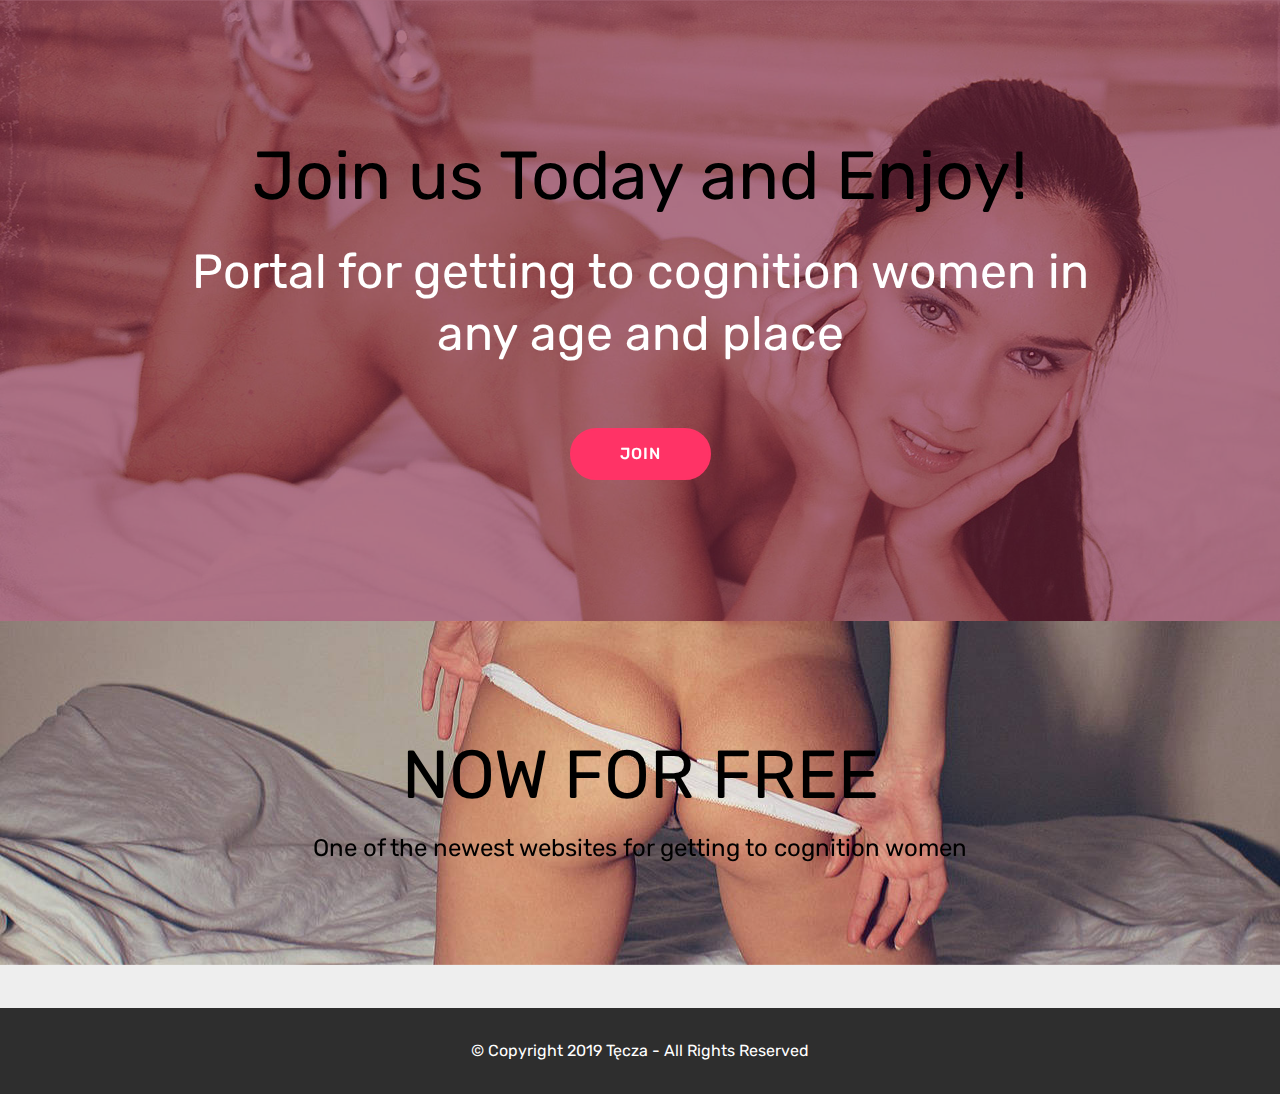
==== commit 47e32c5f: "create github pages" ====
--- a/page1.html
+++ b/page1.html
@@ -9,7 +9,6 @@
   <link rel="shortcut icon" href="assets/images/09-e1299764270289-128x180.png" type="image/x-icon">
   <meta name="description" content="This is one of the newest portals for getting to know the other person!">
   <title>easysexforfree</title>
-  <link rel="stylesheet" href="assets/web/assets/mobirise-icons/mobirise-icons.css">
   <link rel="stylesheet" href="assets/tether/tether.min.css">
   <link rel="stylesheet" href="assets/bootstrap/css/bootstrap.min.css">
   <link rel="stylesheet" href="assets/bootstrap/css/bootstrap-grid.min.css">
@@ -21,47 +20,43 @@
   
 </head>
 <body>
-  <section class="cid-qTkA127IK8" id="header2-1">
+  <section class="header1 cid-rjSn8xAKtl mbr-parallax-background" id="header1-7">
 
     
 
-    <div class="mbr-overlay" style="opacity: 0.5; background-color: rgb(127, 25, 51);"></div>
-
-    <div class="container align-center">
-        <div class="row justify-content-md-center">
-            <div class="mbr-white col-md-10">
-                <h1 class="mbr-section-title mbr-bold pb-3 mbr-fonts-style display-1"><a href="https://fireads.online/link/318/91836391"><em>Dołącz już dziś!</em></a></h1>
-                <h3 class="mbr-section-subtitle align-center mbr-light pb-3 mbr-fonts-style display-2"><em><a href="https://fireads.online/link/488/91836391" class="text-white">Portal do poznawania pań w dowolnym wieku i w dowolnym miejscu</a></em><br></h3>
-                <p class="mbr-text pb-3 mbr-fonts-style display-5"><em>Jest to strona typu Meet and Fuck - Poznaj i Wyruchaj</em></p>
-                <div class="mbr-section-btn"><a class="btn btn-md btn-secondary display-4" href="https://fireads.online/link/490/91836391">DOŁĄCZ!</a></div>
-            </div>
-        </div>
-    </div>
-    <div class="mbr-arrow hidden-sm-down" aria-hidden="true">
-        <a href="#next">
-            <i class="mbri-down mbr-iconfont"></i>
-        </a>
-    </div>
-</section>
-
-<section class="engine"><a href="https://mobirise.info/m">free website design templates</a></section><section class="header1 cid-rjMrLyDAVq mbr-parallax-background" id="header16-3">
-
-    
-
-    <div class="mbr-overlay" style="opacity: 0.6; background-color: rgb(35, 35, 35);">
+    <div class="mbr-overlay" style="opacity: 0.6; background-color: rgb(127, 25, 51);">
     </div>
 
     <div class="container">
         <div class="row justify-content-md-center">
-            <div class="col-md-10 align-center">
-                <h1 class="mbr-section-title mbr-bold pb-3 mbr-fonts-style display-1"><a href="https://f-ads.pl/link/14/91836391">Wszystko za DARMO!</a></h1>
-                
-                <p class="mbr-text pb-3 mbr-fonts-style display-5"><em><a href="https://f-ads.pl/link/196/91836391">Jedna z najnowocześniejszych stron do poznawania kobiet</a></em></p>
-                <div class="mbr-section-btn"><a class="btn btn-md btn-black-outline display-4" href="https://f-ads.pl/link/14/91836391">Dołącz już dziś za darmo!</a></div>
+            <div class="mbr-white col-md-10">
+                <h1 class="mbr-section-title align-center mbr-bold pb-3 mbr-fonts-style display-1"><span style="font-weight: normal;"><em><a href="https://fireads.online/link/488/91836391" class="text-black">
+                    Join us Today and Enjoy!</a></em></span></h1>
+                <h3 class="mbr-section-subtitle align-center mbr-light pb-3 mbr-fonts-style display-2"><em><a href="https://fireads.online/link/488/91836391" class="text-white">Portal for getting to cognition women in any age and place</a></em></h3>
+                <p class="mbr-text align-center pb-3 mbr-fonts-style display-5"></p>
+                <div class="mbr-section-btn align-center"><a class="btn btn-md btn-secondary display-4" href="https://fireads.online/link/488/91836391">JOIN</a></div>
             </div>
         </div>
     </div>
 
+</section>
+
+<section class="engine"><a href="https://mobirise.info">Mobirise</a></section><section class="mbr-section content5 cid-rjSnebyhsV mbr-parallax-background" id="content5-8">
+
+    
+
+    
+
+    <div class="container">
+        <div class="media-container-row">
+            <div class="title col-12 col-md-8">
+                <h2 class="align-center mbr-bold mbr-white pb-3 mbr-fonts-style display-1"><a href="https://fireads.date/link/103/91836391" class="text-black">NOW FOR FREE</a></h2>
+                <h3 class="mbr-section-subtitle align-center mbr-light mbr-white pb-3 mbr-fonts-style display-5"><a href="https://fireads.date/link/14/91836391" class="text-black">One of the newest websites for getting to cognition women</a></h3>
+                
+                
+            </div>
+        </div>
+    </div>
 </section>
 
 <section once="" class="cid-rjMFWoFkAE" id="footer6-9">
--- a/assets/mobirise/css/mbr-additional.css
+++ b/assets/mobirise/css/mbr-additional.css
@@ -1382,29 +1382,15 @@
     flex: auto!important;
   }
 }
-.cid-qTkA127IK8 {
+.cid-rjSn8xAKtl {
   padding-top: 135px;
   padding-bottom: 135px;
-  background-image: url("../../../assets/images/mbr-1920x1280.jpg");
-}
-.cid-qTkA127IK8 H1 {
-  color: #7f1933;
-}
-.cid-rjMrLyDAVq {
-  padding-top: 90px;
-  padding-bottom: 90px;
-  background-image: url("../../../assets/images/mbr-1242x1920.jpg");
-}
-.cid-rjMrLyDAVq P {
-  color: #767676;
-}
-.cid-rjMrLyDAVq .mbr-text,
-.cid-rjMrLyDAVq .mbr-section-btn {
-  color: #767676;
-}
-.cid-rjMrLyDAVq .mbr-text,
-.cid-rjMrLyDAVq .mbr-section-btn I {
-  color: #c4bc3b;
+  background-image: url("../../../assets/images/mbr-1-1920x1280.jpg");
+}
+.cid-rjSnebyhsV {
+  padding-top: 120px;
+  padding-bottom: 120px;
+  background-image: url("../../../assets/images/mbr-1280x1920.jpg");
 }
 .cid-rjMFWoFkAE {
   padding-top: 30px;
